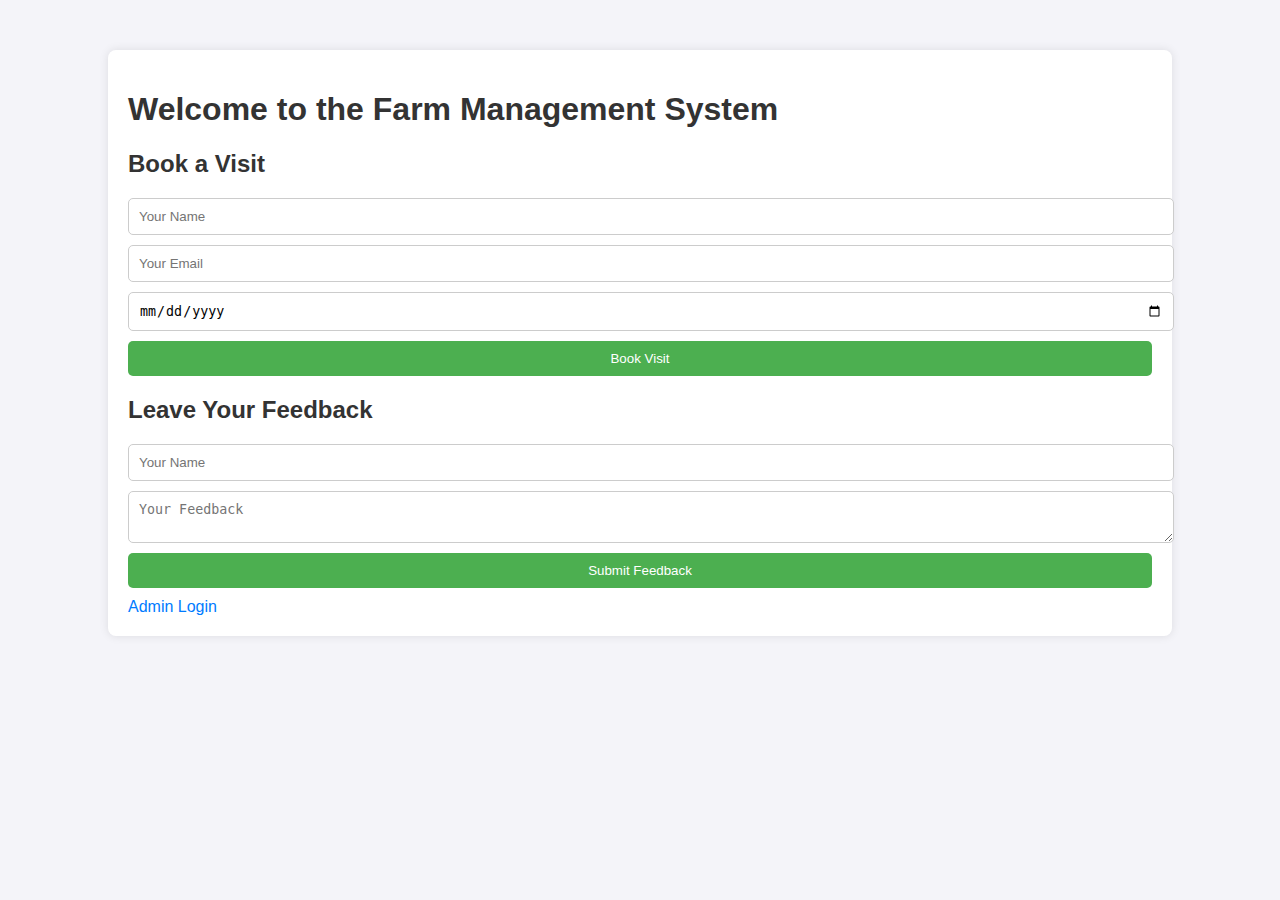
==== index.html @ ef778ee5 "Updated commits" ====
<!DOCTYPE html>
<html lang="en">
<head>
    <meta charset="UTF-8">
    <meta name="viewport" content="width=device-width, initial-scale=1.0">
    <title>Farm Management</title>
    <link rel="stylesheet" href="style.css">
</head>
<body>
    <div class="container">
        <h1>Welcome to the Farm Management System</h1>
        
        <!-- Booking Section -->
        <h2>Book a Visit</h2>
        <form action="book_visit.php" method="POST">
            <input type="text" name="visitor_name" placeholder="Your Name" required>
            <input type="email" name="visitor_email" placeholder="Your Email" required>
            <input type="date" name="visit_date" required>
            <button type="submit">Book Visit</button>
        </form>

        <!-- Feedback Section -->
        <h2>Leave Your Feedback</h2>
        <form action="submit_feedback.php" method="POST">
            <input type="text" name="visitor_name" placeholder="Your Name" required>
            <textarea name="feedback" placeholder="Your Feedback" required></textarea>
            <button type="submit">Submit Feedback</button>
        </form>

        <a href="login.html">Admin Login</a>
    </div>
</body>
</html>
---- style.css ----
body {
    font-family: Arial, sans-serif;
    margin: 0;
    padding: 0;
    background: #f4f4f9;
}

.container, .login-container, .dashboard {
    width: 80%;
    margin: auto;
    padding: 20px;
    background: #fff;
    border-radius: 8px;
    box-shadow: 0 0 10px rgba(0, 0, 0, 0.1);
    margin-top: 50px;
}

h1, h2 {
    color: #333;
}

input, textarea, button {
    display: block;
    width: 100%;
    margin: 10px 0;
    padding: 10px;
    border-radius: 5px;
    border: 1px solid #ccc;
}

button {
    background: #4caf50;
    color: #fff;
    border: none;
}

a {
    text-decoration: none;
    color: #007BFF;
}
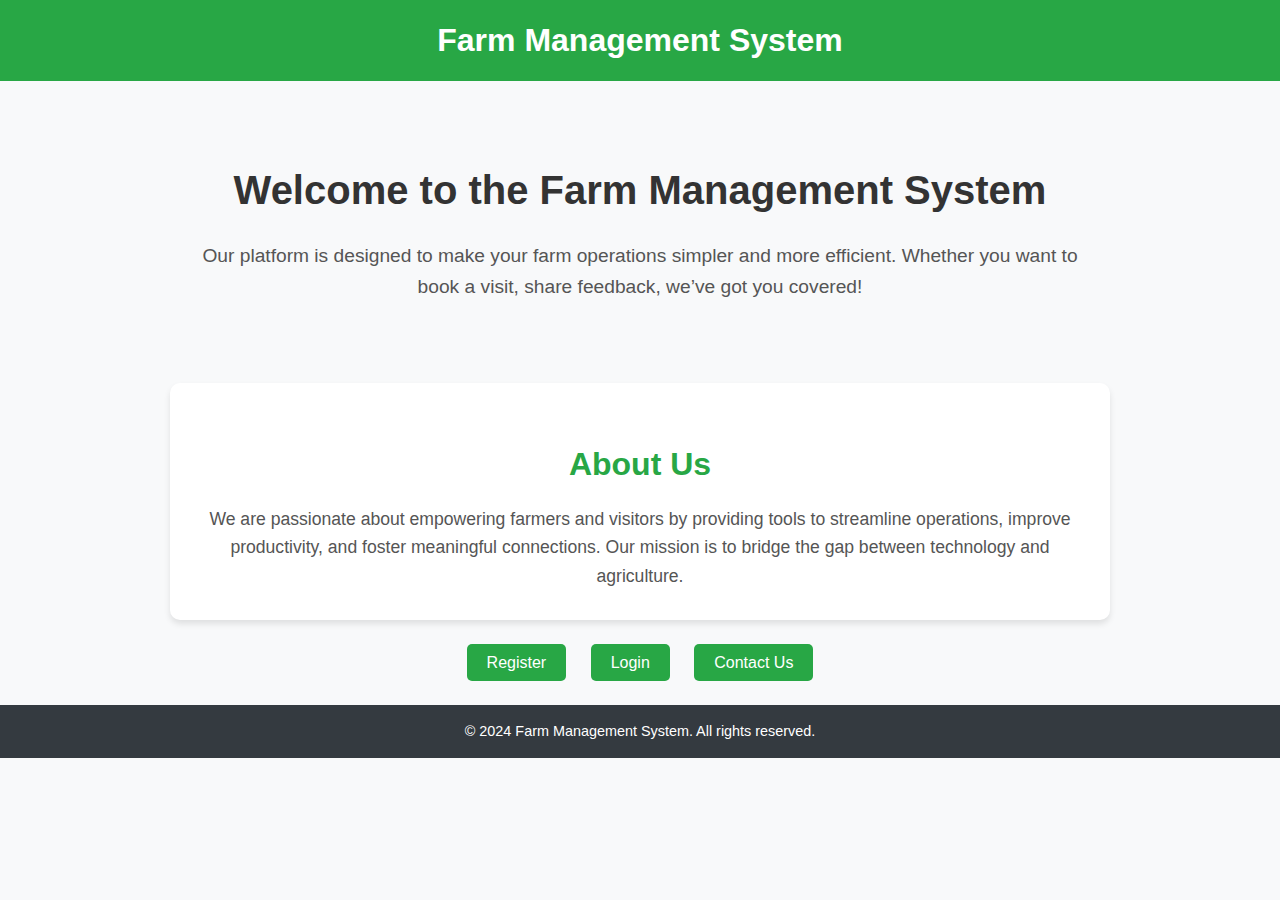
==== commit 93acc4a3: "Changes" ====
--- a/index.html
+++ b/index.html
@@ -3,31 +3,41 @@
 <head>
     <meta charset="UTF-8">
     <meta name="viewport" content="width=device-width, initial-scale=1.0">
-    <title>Farm Management</title>
-    <link rel="stylesheet" href="style.css">
+    <title>Farm Management System</title>
+    <link rel="stylesheet" href="index.css">
 </head>
 <body>
-    <div class="container">
+    <!-- Header Section -->
+    <div class="header">
+        <h1>Farm Management System</h1>
+    </div>
+
+    <!-- Welcome Section -->
+    <div class="welcome-container">
         <h1>Welcome to the Farm Management System</h1>
-        
-        <!-- Booking Section -->
-        <h2>Book a Visit</h2>
-        <form action="book_visit.php" method="POST">
-            <input type="text" name="visitor_name" placeholder="Your Name" required>
-            <input type="email" name="visitor_email" placeholder="Your Email" required>
-            <input type="date" name="visit_date" required>
-            <button type="submit">Book Visit</button>
-        </form>
+        <p>
+            Our platform is designed to make your farm operations simpler and more efficient. Whether you want to book a visit, share feedback, we’ve got you covered!
+        </p>
+    </div>
 
-        <!-- Feedback Section -->
-        <h2>Leave Your Feedback</h2>
-        <form action="submit_feedback.php" method="POST">
-            <input type="text" name="visitor_name" placeholder="Your Name" required>
-            <textarea name="feedback" placeholder="Your Feedback" required></textarea>
-            <button type="submit">Submit Feedback</button>
-        </form>
+    <!-- About Us Section -->
+    <div class="about-us-container">
+        <h2>About Us</h2>
+        <p>
+            We are passionate about empowering farmers and visitors by providing tools to streamline operations, improve productivity, and foster meaningful connections. Our mission is to bridge the gap between technology and agriculture.
+        </p>
+    </div>
 
-        <a href="login.html">Admin Login</a>
+    <!-- Call-to-Action Buttons -->
+    <div class="buttons">
+        <a href="./register.php">Register</a>
+        <a href="./login.php">Login</a>
+        <a href="contact.html">Contact Us</a>
+    </div>
+
+    <!-- Footer Section -->
+    <div class="footer">
+        <p>© 2024 Farm Management System. All rights reserved.</p>
     </div>
 </body>
 </html>
--- a/index.css
+++ b/index.css
@@ -0,0 +1,97 @@
+/* General Styles */
+body {
+    margin: 0;
+    font-family: Arial, sans-serif;
+    background-color: #f8f9fa;
+    color: #333;
+    line-height: 1.6;
+}
+
+/* Header Section */
+.header {
+    background-color: #28a745;
+    color: white;
+    text-align: center;
+    padding: 15px 20px;
+}
+
+.header h1 {
+    margin: 0;
+}
+
+/* Welcome Section */
+.welcome-container {
+    text-align: center;
+    margin: 30px auto;
+    padding: 20px;
+    max-width: 900px;
+}
+
+.welcome-container h1 {
+    font-size: 2.5rem;
+    margin-bottom: 15px;
+}
+
+.welcome-container p {
+    font-size: 1.2rem;
+    color: #555;
+    margin-bottom: 30px;
+}
+
+/* About Us Section */
+.about-us-container {
+    background-color: #ffffff;
+    padding: 30px 20px;
+    margin: 30px auto;
+    max-width: 900px;
+    box-shadow: 0px 4px 6px rgba(0, 0, 0, 0.1);
+    border-radius: 10px;
+    text-align: center;
+}
+
+.about-us-container h2 {
+    font-size: 2rem;
+    margin-bottom: 15px;
+    color: #28a745;
+}
+
+.about-us-container p {
+    font-size: 1.1rem;
+    color: #555;
+    margin: 0;
+}
+
+/* Call-to-Action Buttons */
+.buttons {
+    text-align: center;
+    margin: 20px 0;
+}
+
+.buttons a {
+    text-decoration: none;
+    color: white;
+    background-color: #28a745;
+    padding: 10px 20px;
+    margin: 0 10px;
+    border-radius: 5px;
+    transition: background-color 0.3s;
+    font-size: 1rem;
+}
+
+.buttons a:hover {
+    background-color: #218838;
+}
+
+/* Footer Section */
+.footer {
+    background-color: #343a40;
+    color: white;
+    text-align: center;
+    padding: 15px;
+    margin-top: 30px;
+}
+
+.footer p {
+    margin: 0;
+    font-size: 0.9rem;
+}
